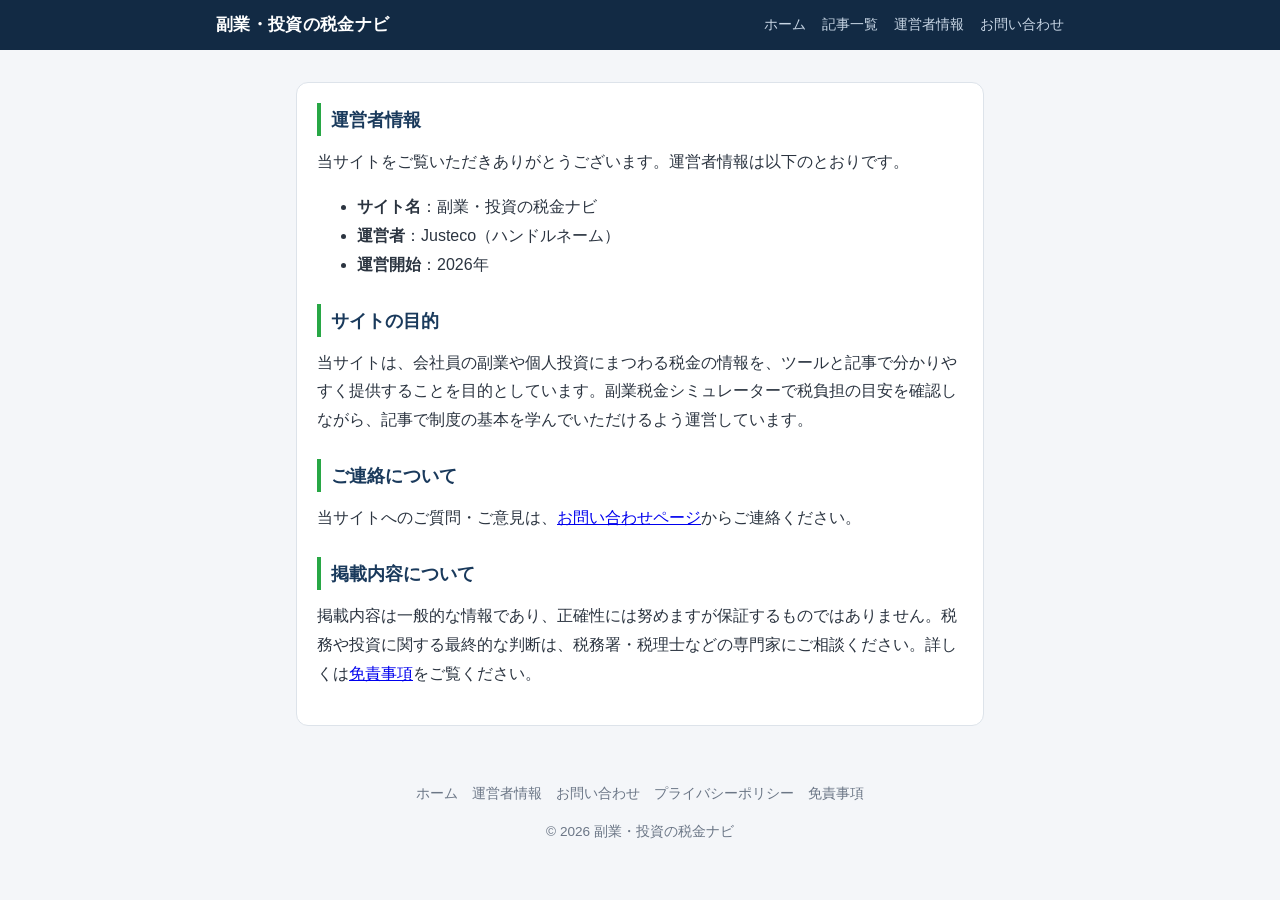
==== about.html @ 58c592f8 "副業・投資の税金ナビ 初版 - 税金シミュレーター（トップ） - 副業・投資の税金記事10本 - 必須ページ（運営者情報・プライバシーポリシー・お問い合わせ・免責事項）  Co-Authored-By" ====
<!DOCTYPE html>
<html lang="ja">
<head>
<meta charset="UTF-8">
<meta name="viewport" content="width=device-width, initial-scale=1.0">
<title>運営者情報｜副業・投資の税金ナビ</title>
<meta name="description" content="「副業・投資の税金ナビ」の運営者情報です。サイトの目的や運営方針についてご案内します。">
<link rel="stylesheet" href="style.css">
</head>
<body>

<header class="topbar">
  <div class="topbar-inner">
    <a class="site-title" href="index.html">副業・投資の税金ナビ</a>
    <nav class="site-nav">
      <a href="index.html">ホーム</a>
      <a href="index.html#articles">記事一覧</a>
      <a href="about.html">運営者情報</a>
      <a href="contact.html">お問い合わせ</a>
    </nav>
  </div>
</header>

<main>
  <section class="card content">
    <h2>運営者情報</h2>
    <p>当サイトをご覧いただきありがとうございます。運営者情報は以下のとおりです。</p>
    <ul>
      <li><strong>サイト名</strong>：副業・投資の税金ナビ</li>
      <li><strong>運営者</strong>：Justeco（ハンドルネーム）</li>
      <li><strong>運営開始</strong>：2026年</li>
    </ul>

    <h2>サイトの目的</h2>
    <p>当サイトは、会社員の副業や個人投資にまつわる税金の情報を、ツールと記事で分かりやすく提供することを目的としています。副業税金シミュレーターで税負担の目安を確認しながら、記事で制度の基本を学んでいただけるよう運営しています。</p>

    <h2>ご連絡について</h2>
    <p>当サイトへのご質問・ご意見は、<a href="contact.html">お問い合わせページ</a>からご連絡ください。</p>

    <h2>掲載内容について</h2>
    <p>掲載内容は一般的な情報であり、正確性には努めますが保証するものではありません。税務や投資に関する最終的な判断は、税務署・税理士などの専門家にご相談ください。詳しくは<a href="disclaimer.html">免責事項</a>をご覧ください。</p>
  </section>
</main>

<footer class="site-footer">
  <nav>
    <a href="index.html">ホーム</a>
    <a href="about.html">運営者情報</a>
    <a href="contact.html">お問い合わせ</a>
    <a href="privacy.html">プライバシーポリシー</a>
    <a href="disclaimer.html">免責事項</a>
  </nav>
  <p>&copy; 2026 副業・投資の税金ナビ</p>
</footer>

</body>
</html>
---- style.css ----
:root {
  --navy: #1a3a5c;
  --navy-dark: #122a44;
  --green: #28a745;
  --green-dark: #1f8a38;
  --bg: #f4f6f9;
  --text: #2b3440;
  --muted: #6b7686;
  --border: #dde3ea;
  --radius: 12px;
}

* {
  box-sizing: border-box;
}

body {
  margin: 0;
  font-family: -apple-system, BlinkMacSystemFont, "Segoe UI", "Hiragino Sans", "Noto Sans JP", Meiryo, sans-serif;
  background: var(--bg);
  color: var(--text);
  line-height: 1.8;
}

/* ===== グローバルナビ ===== */
.topbar {
  background: var(--navy-dark);
  color: #fff;
}

.topbar-inner {
  max-width: 880px;
  margin: 0 auto;
  padding: 10px 16px;
  display: flex;
  align-items: center;
  justify-content: space-between;
  flex-wrap: wrap;
  gap: 6px 16px;
}

.site-title {
  color: #fff;
  font-weight: 700;
  font-size: 1.05rem;
  text-decoration: none;
  letter-spacing: 0.02em;
}

.site-nav {
  display: flex;
  flex-wrap: wrap;
  gap: 4px 16px;
}

.site-nav a {
  color: #c8d6e5;
  text-decoration: none;
  font-size: 0.88rem;
}

.site-nav a:hover {
  color: #fff;
}

.site-header {
  background: linear-gradient(135deg, var(--navy), var(--navy-dark));
  color: #fff;
  padding: 32px 16px 28px;
  text-align: center;
}

.site-header h1 {
  margin: 0 0 8px;
  font-size: 1.5rem;
  letter-spacing: 0.02em;
}

.tagline {
  margin: 0;
  font-size: 0.9rem;
  opacity: 0.9;
}

main {
  max-width: 720px;
  margin: 0 auto;
  padding: 16px;
}

.card {
  background: #fff;
  border: 1px solid var(--border);
  border-radius: var(--radius);
  padding: 20px;
  margin: 16px 0;
}

.card h2 {
  margin: 0 0 12px;
  font-size: 1.15rem;
  color: var(--navy);
  border-left: 4px solid var(--green);
  padding-left: 10px;
}

.content h2 + p,
.content dl {
  margin-top: 0;
}

.content h2 {
  margin-top: 24px;
}

.content h2:first-child {
  margin-top: 0;
}

.field {
  margin-bottom: 16px;
}

.field label {
  display: block;
  font-weight: 600;
  font-size: 0.95rem;
  margin-bottom: 6px;
}

.input-wrap {
  display: flex;
  align-items: center;
  gap: 8px;
}

.input-wrap input {
  flex: 1;
  min-width: 0;
  font-size: 1.1rem;
  padding: 12px 14px;
  border: 1.5px solid var(--border);
  border-radius: 8px;
  background: #fafbfc;
}

.input-wrap input:focus {
  outline: none;
  border-color: var(--green);
  background: #fff;
  box-shadow: 0 0 0 3px rgba(40, 167, 69, 0.15);
}

.unit {
  color: var(--muted);
  font-size: 0.95rem;
  white-space: nowrap;
}

.form-error {
  color: #c0392b;
  font-size: 0.9rem;
  min-height: 1.2em;
  margin: 0 0 8px;
}

#calc-btn {
  display: block;
  width: 100%;
  padding: 14px;
  font-size: 1.05rem;
  font-weight: 700;
  color: #fff;
  background: var(--green);
  border: none;
  border-radius: 8px;
  cursor: pointer;
  transition: background 0.2s, transform 0.1s;
}

#calc-btn:hover {
  background: var(--green-dark);
}

#calc-btn:active {
  transform: scale(0.98);
}

#calc-btn:disabled,
#calc-btn.loading {
  background: #8fcf9e;
  cursor: wait;
}

.result-area {
  margin: 16px 0;
  opacity: 0;
  transform: translateY(12px);
  transition: opacity 0.4s ease, transform 0.4s ease;
}

.result-area.visible {
  opacity: 1;
  transform: translateY(0);
}

.result-area h2 {
  font-size: 1.15rem;
  color: var(--navy);
  border-left: 4px solid var(--green);
  padding-left: 10px;
  margin: 0 0 12px;
}

.filing {
  padding: 12px 14px;
  border-radius: 8px;
  font-weight: 600;
  font-size: 0.95rem;
  margin: 0 0 12px;
}

.filing.required {
  background: #fdecea;
  color: #a94442;
  border: 1px solid #f5c6cb;
}

.filing.not-required {
  background: #e8f6ec;
  color: #1f7a35;
  border: 1px solid #c3e6cb;
}

.result-grid {
  display: grid;
  grid-template-columns: 1fr;
  gap: 10px;
}

.result-card {
  background: #fff;
  border: 1px solid var(--border);
  border-radius: var(--radius);
  padding: 14px 16px;
  display: flex;
  justify-content: space-between;
  align-items: baseline;
  gap: 8px;
  flex-wrap: wrap;
}

.result-card .result-label {
  font-size: 0.85rem;
  color: var(--muted);
}

.result-card .result-value {
  font-size: 1.25rem;
  font-weight: 700;
  color: var(--navy);
}

.result-card.highlight {
  background: var(--navy);
  border-color: var(--navy);
}

.result-card.highlight .result-label {
  color: #c8d6e5;
}

.result-card.highlight .result-value {
  color: #5fdc81;
  font-size: 1.45rem;
}

.result-note {
  font-size: 0.8rem;
  color: var(--muted);
  margin: 10px 0 0;
}

.faq dt {
  font-weight: 700;
  color: var(--navy);
  margin-top: 14px;
}

.faq dd {
  margin: 4px 0 0;
}

.disclaimer p {
  font-size: 0.9rem;
  color: var(--muted);
  margin: 0;
}

.ad-area {
  background: #eef1f5;
  border: 1px dashed var(--border);
  border-radius: var(--radius);
  min-height: 90px;
  margin: 16px 0;
  display: flex;
  align-items: center;
  justify-content: center;
}

.ad-label {
  color: #aab3bf;
  font-size: 0.8rem;
  letter-spacing: 0.2em;
}

/* ===== 記事ページ ===== */
.article h1 {
  font-size: 1.4rem;
  color: var(--navy);
  line-height: 1.5;
  margin: 0 0 16px;
  border-bottom: 2px solid var(--green);
  padding-bottom: 12px;
}

.article .lead {
  font-size: 1rem;
  color: var(--text);
}

.article blockquote {
  margin: 14px 0;
  padding: 10px 16px;
  background: #f4f6f9;
  border-left: 4px solid var(--green);
  border-radius: 0 8px 8px 0;
  font-weight: 600;
  color: var(--navy);
}

.article ul {
  padding-left: 1.2em;
}

.article li {
  margin: 4px 0;
}

/* ===== 記事一覧（トップ） ===== */
.article-list {
  display: grid;
  grid-template-columns: 1fr;
  gap: 10px;
}

.article-card {
  display: block;
  background: #fff;
  border: 1px solid var(--border);
  border-radius: var(--radius);
  padding: 14px 16px;
  text-decoration: none;
  color: var(--text);
  transition: border-color 0.2s, transform 0.1s;
}

.article-card:hover {
  border-color: var(--green);
  transform: translateY(-2px);
}

.article-card .article-card-cat {
  font-size: 0.72rem;
  font-weight: 700;
  color: var(--green-dark);
  letter-spacing: 0.05em;
}

.article-card .article-card-title {
  display: block;
  font-size: 1rem;
  font-weight: 700;
  color: var(--navy);
  margin-top: 2px;
}

/* ===== 関連記事 ===== */
.related-links a {
  color: var(--green-dark);
  text-decoration: none;
}

.related-links a:hover {
  text-decoration: underline;
}

.site-footer {
  text-align: center;
  padding: 24px 16px 32px;
  color: var(--muted);
  font-size: 0.85rem;
}

.site-footer nav {
  margin-bottom: 10px;
  display: flex;
  flex-wrap: wrap;
  justify-content: center;
  gap: 6px 14px;
}

.site-footer nav a {
  color: var(--muted);
  text-decoration: none;
}

.site-footer nav a:hover {
  color: var(--navy);
  text-decoration: underline;
}

@media (min-width: 600px) {
  .site-header h1 {
    font-size: 1.9rem;
  }

  .result-grid {
    grid-template-columns: 1fr 1fr;
  }

  .result-card.highlight {
    grid-column: span 1;
  }

  .article-list {
    grid-template-columns: 1fr 1fr;
  }
}
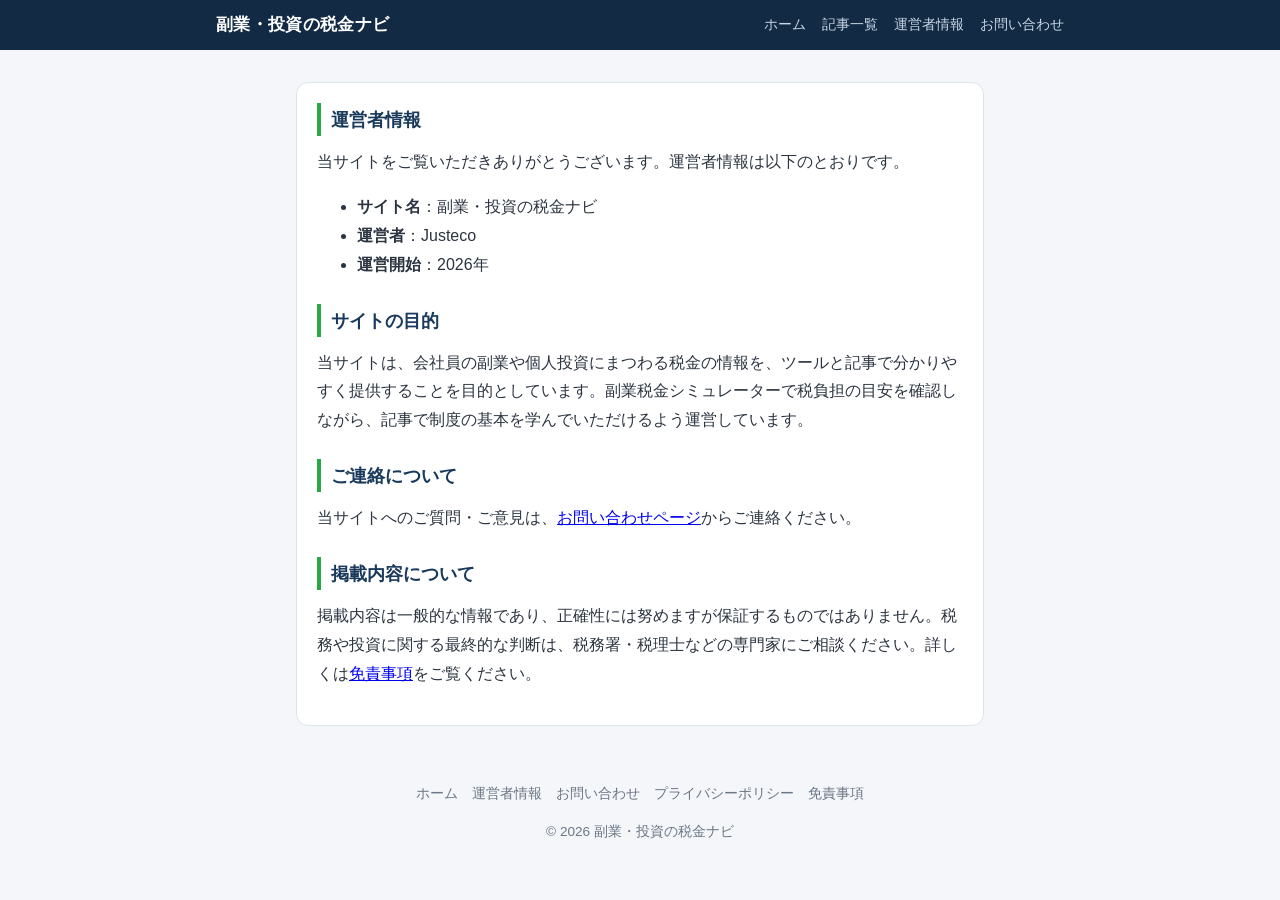
==== commit cfc28d84: "運営者情報の表記を修正（「（ハンドルネーム）」を削除） Co-Authored-By: Claude Opus 4.8 <noreply@anthropic.com>" ====
--- a/about.html
+++ b/about.html
@@ -27,7 +27,7 @@
     <p>当サイトをご覧いただきありがとうございます。運営者情報は以下のとおりです。</p>
     <ul>
       <li><strong>サイト名</strong>：副業・投資の税金ナビ</li>
-      <li><strong>運営者</strong>：Justeco（ハンドルネーム）</li>
+      <li><strong>運営者</strong>：Justeco</li>
       <li><strong>運営開始</strong>：2026年</li>
     </ul>
 
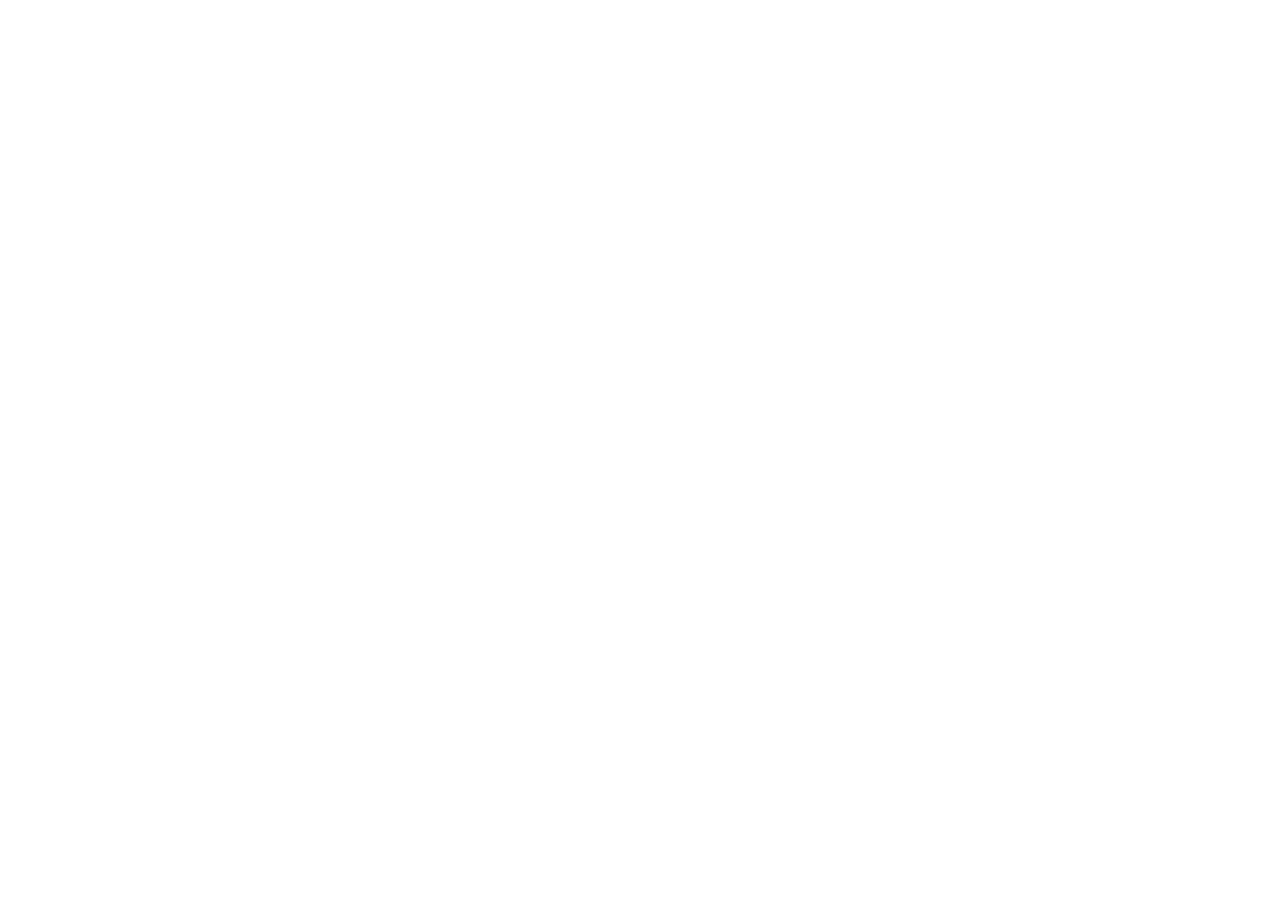
==== commit 6bd805ad: "統合ハブ(2026justeco-crypto.github.io)へ移転：全ページをリダイレクト化" ====
--- a/about.html
+++ b/about.html
@@ -1,57 +1,7 @@
 <!DOCTYPE html>
-<html lang="ja">
-<head>
-<meta charset="UTF-8">
-<meta name="viewport" content="width=device-width, initial-scale=1.0">
-<title>運営者情報｜副業・投資の税金ナビ</title>
-<meta name="description" content="「副業・投資の税金ナビ」の運営者情報です。サイトの目的や運営方針についてご案内します。">
-<link rel="stylesheet" href="style.css">
-</head>
-<body>
-
-<header class="topbar">
-  <div class="topbar-inner">
-    <a class="site-title" href="index.html">副業・投資の税金ナビ</a>
-    <nav class="site-nav">
-      <a href="index.html">ホーム</a>
-      <a href="index.html#articles">記事一覧</a>
-      <a href="about.html">運営者情報</a>
-      <a href="contact.html">お問い合わせ</a>
-    </nav>
-  </div>
-</header>
-
-<main>
-  <section class="card content">
-    <h2>運営者情報</h2>
-    <p>当サイトをご覧いただきありがとうございます。運営者情報は以下のとおりです。</p>
-    <ul>
-      <li><strong>サイト名</strong>：副業・投資の税金ナビ</li>
-      <li><strong>運営者</strong>：Justeco</li>
-      <li><strong>運営開始</strong>：2026年</li>
-    </ul>
-
-    <h2>サイトの目的</h2>
-    <p>当サイトは、会社員の副業や個人投資にまつわる税金の情報を、ツールと記事で分かりやすく提供することを目的としています。副業税金シミュレーターで税負担の目安を確認しながら、記事で制度の基本を学んでいただけるよう運営しています。</p>
-
-    <h2>ご連絡について</h2>
-    <p>当サイトへのご質問・ご意見は、<a href="contact.html">お問い合わせページ</a>からご連絡ください。</p>
-
-    <h2>掲載内容について</h2>
-    <p>掲載内容は一般的な情報であり、正確性には努めますが保証するものではありません。税務や投資に関する最終的な判断は、税務署・税理士などの専門家にご相談ください。詳しくは<a href="disclaimer.html">免責事項</a>をご覧ください。</p>
-  </section>
-</main>
-
-<footer class="site-footer">
-  <nav>
-    <a href="index.html">ホーム</a>
-    <a href="about.html">運営者情報</a>
-    <a href="contact.html">お問い合わせ</a>
-    <a href="privacy.html">プライバシーポリシー</a>
-    <a href="disclaimer.html">免責事項</a>
-  </nav>
-  <p>&copy; 2026 副業・投資の税金ナビ</p>
-</footer>
-
-</body>
-</html>
+<html lang="ja"><head><meta charset="utf-8">
+<meta http-equiv="refresh" content="0; url=https://2026justeco-crypto.github.io/fukugyou/about.html">
+<link rel="canonical" href="https://2026justeco-crypto.github.io/fukugyou/about.html">
+<meta name="robots" content="noindex">
+<title>移転しました</title></head>
+<body><p>このページは新サイトに移転しました。<a href="https://2026justeco-crypto.github.io/fukugyou/about.html">こちら</a>へ移動します。</p></body></html>
